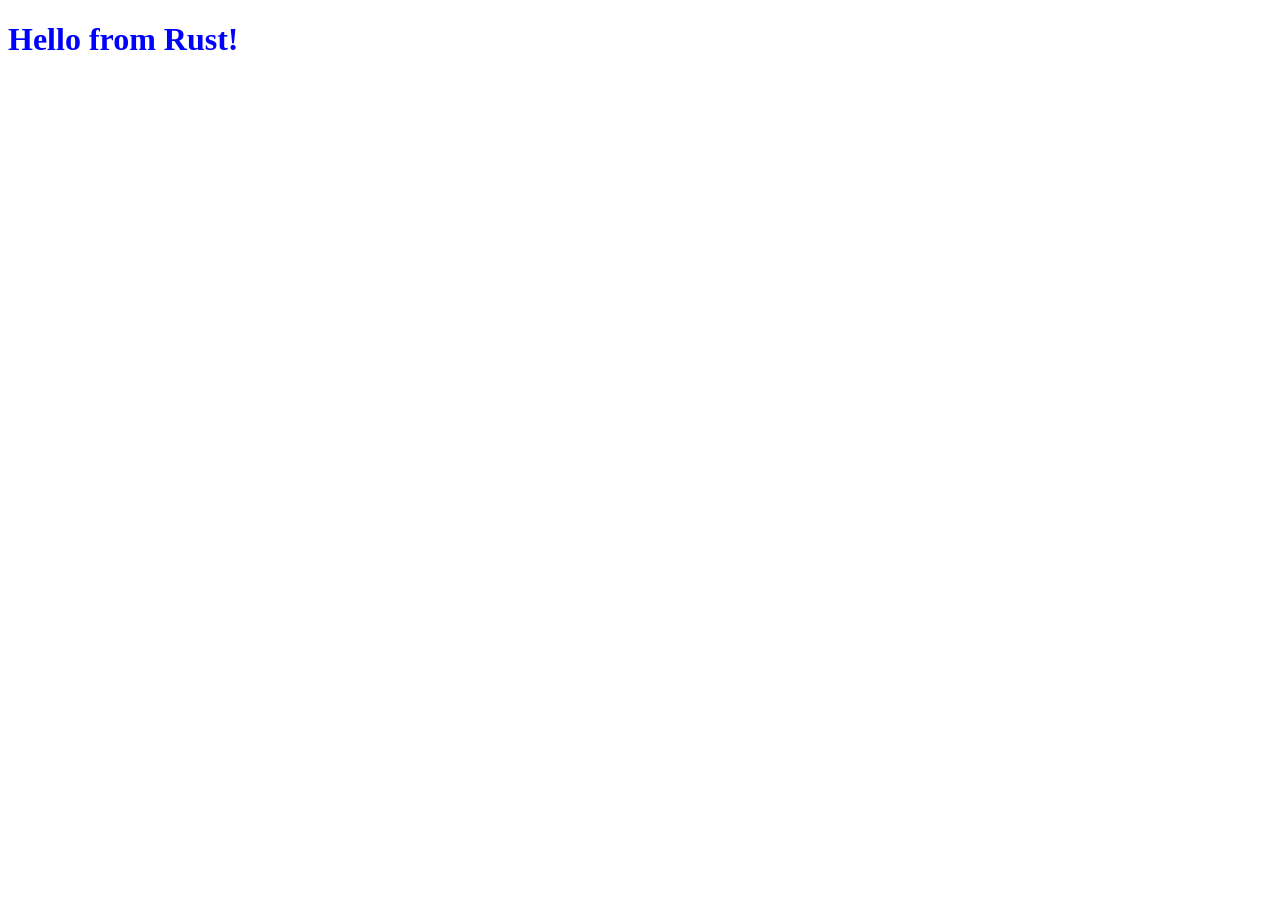
==== public/index.html @ b5e8bcaa "Initial Commit" ====
<!DOCTYPE html>
<html lang="en">
<head>
    <meta charset="UTF-8">
    <meta name="viewport" content="width=device-width, initial-scale=1.0">
    
    <link rel="stylesheet" href="./style.css">
    <title>Document</title>
</head>
<body>
    <h1>Hello from Rust!</h1>
</body>
<script src="./script.js"></script>
</html>
---- public/style.css ----
h1{
    color: blue;
}
p{
    color: red;
}
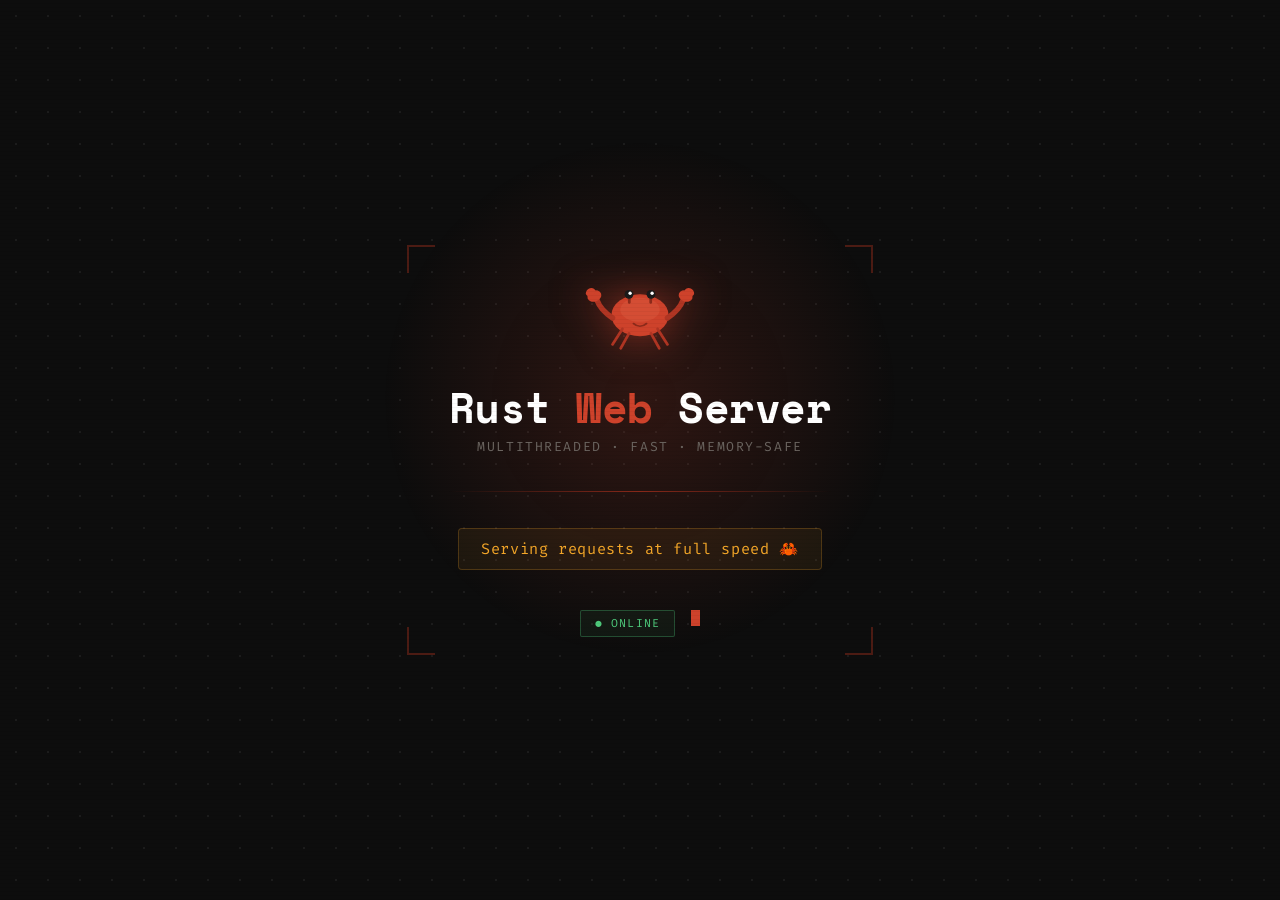
==== commit bc34fe2a: "updated html" ====
--- a/public/index.html
+++ b/public/index.html
@@ -1,14 +1,60 @@
 <!DOCTYPE html>
 <html lang="en">
 <head>
-    <meta charset="UTF-8">
-    <meta name="viewport" content="width=device-width, initial-scale=1.0">
-    
-    <link rel="stylesheet" href="./style.css">
-    <title>Document</title>
+  <meta charset="UTF-8" />
+  <meta name="viewport" content="width=device-width, initial-scale=1.0"/>
+  <title>Rust Web Server</title>
+  <link href="https://fonts.googleapis.com/css2?family=Fira+Code:wght@400;600&family=Space+Mono:wght@400;700&display=swap" rel="stylesheet"/>
+  <link rel="stylesheet" href="style.css"/>
 </head>
 <body>
-    <h1>Hello from Rust!</h1>
+
+<div class="glow"></div>
+
+<div class="card">
+  <div class="bracket tl"></div>
+  <div class="bracket tr"></div>
+  <div class="bracket bl"></div>
+  <div class="bracket br"></div>
+
+  <div class="crab-wrap" title="Ferris the Crab 🦀">
+    <svg viewBox="0 0 200 160" xmlns="http://www.w3.org/2000/svg">
+      <ellipse cx="100" cy="95" rx="52" ry="38" fill="#ce422b"/>
+      <ellipse cx="100" cy="85" rx="36" ry="22" fill="#d9563d" opacity=".55"/>
+      <rect x="78"  y="60" width="5" height="14" rx="2" fill="#8c2a1a"/>
+      <rect x="117" y="60" width="5" height="14" rx="2" fill="#8c2a1a"/>
+      <circle cx="80"  cy="57" r="8" fill="#1a1a1a"/>
+      <circle cx="120" cy="57" r="8" fill="#1a1a1a"/>
+      <circle cx="82"  cy="55" r="3" fill="#fff"/>
+      <circle cx="122" cy="55" r="3" fill="#fff"/>
+      <path d="M50 100 Q28 85 22 68" stroke="#b03523" stroke-width="10" fill="none" stroke-linecap="round"/>
+      <ellipse cx="17" cy="60" rx="13" ry="10" fill="#ce422b" transform="rotate(-20,17,60)"/>
+      <ellipse cx="10" cy="53" rx="9"  ry="7"  fill="#ce422b" transform="rotate(-35,10,53)"/>
+      <path d="M150 100 Q172 85 178 68" stroke="#b03523" stroke-width="10" fill="none" stroke-linecap="round"/>
+      <ellipse cx="183" cy="60" rx="13" ry="10" fill="#ce422b" transform="rotate(20,183,60)"/>
+      <ellipse cx="190" cy="53" rx="9"  ry="7"  fill="#ce422b" transform="rotate(35,190,53)"/>
+      <line x1="68"  y1="120" x2="50"  y2="148" stroke="#b03523" stroke-width="5" stroke-linecap="round"/>
+      <line x1="80"  y1="128" x2="65"  y2="155" stroke="#b03523" stroke-width="5" stroke-linecap="round"/>
+      <line x1="132" y1="120" x2="150" y2="148" stroke="#b03523" stroke-width="5" stroke-linecap="round"/>
+      <line x1="120" y1="128" x2="135" y2="155" stroke="#b03523" stroke-width="5" stroke-linecap="round"/>
+      <path d="M88 110 Q100 120 112 110" stroke="#8c2a1a" stroke-width="3" fill="none" stroke-linecap="round"/>
+    </svg>
+  </div>
+
+  <h1>Rust <span>Web</span> Server</h1>
+  <p class="tagline">Multithreaded · Fast · Memory-safe</p>
+
+  <div class="divider"></div>
+
+  <div class="visitor" id="fallback">Serving requests at full speed 🦀</div>
+
+  <div class="pills">
+    <span class="pill green">● online</span>
+    <span class="cursor"></span>
+  </div>
+</div>
+
+<script src="./script.js"></script>
+
 </body>
-<script src="./script.js"></script>
 </html>
--- a/public/style.css
+++ b/public/style.css
@@ -1,6 +1,244 @@
-h1{
-    color: blue;
-}
-p{
-    color: red;
-}+
+:root {
+  --rust:     #ce422b;
+  --rust-dim: #8c2a1a;
+  --amber:    #f4a729;
+  --bg:       #0d0d0d;
+  --text:     #e8e0d5;
+  --muted:    #6b6560;
+}
+
+*, *::before, *::after { box-sizing: border-box; margin: 0; padding: 0; }
+
+body {
+  font-family: 'Fira Code', monospace;
+  background: var(--bg);
+  color: var(--text);
+  min-height: 100vh;
+  display: flex;
+  flex-direction: column;
+  align-items: center;
+  justify-content: center;
+  overflow: hidden;
+  position: relative;
+}
+
+body::before {
+  content: '';
+  position: fixed;
+  inset: 0;
+  background-image: radial-gradient(circle, #2a2a2a 1px, transparent 1px);
+  background-size: 32px 32px;
+  opacity: .55;
+  pointer-events: none;
+  z-index: 0;
+}
+
+body::after {
+  content: '';
+  position: fixed;
+  inset: 0;
+  background: repeating-linear-gradient(
+    to bottom,
+    transparent,
+    transparent 3px,
+    rgba(0,0,0,.07) 4px
+  );
+  pointer-events: none;
+  z-index: 99;
+}
+
+.glow {
+  position: fixed;
+  top: 50%; left: 50%;
+  transform: translate(-50%, -60%);
+  width: 520px; height: 520px;
+  border-radius: 50%;
+  background: radial-gradient(circle, rgba(206,66,43,.18) 0%, transparent 70%);
+  pointer-events: none;
+  z-index: 0;
+  animation: pulse 4s ease-in-out infinite;
+}
+@keyframes pulse {
+  0%,100% { opacity: .7; transform: translate(-50%,-60%) scale(1); }
+  50%      { opacity: 1;  transform: translate(-50%,-60%) scale(1.08); }
+}
+
+.card {
+  position: relative;
+  z-index: 1;
+  display: flex;
+  flex-direction: column;
+  align-items: center;
+  text-align: center;
+  max-width: 640px;
+  padding: 0 24px;
+}
+
+.bracket {
+  position: absolute;
+  width: 28px; height: 28px;
+  border-color: var(--rust-dim);
+  border-style: solid;
+  opacity: .5;
+}
+.bracket.tl { top: -18px; left: -18px;  border-width: 2px 0 0 2px; }
+.bracket.tr { top: -18px; right: -18px; border-width: 2px 2px 0 0; }
+.bracket.bl { bottom: -18px; left: -18px;  border-width: 0 0 2px 2px; }
+.bracket.br { bottom: -18px; right: -18px; border-width: 0 2px 2px 0; }
+
+.crab-wrap {
+  margin-bottom: 28px;
+  animation: float 3.6s ease-in-out infinite;
+}
+@keyframes float {
+  0%,100% { transform: translateY(0); }
+  50%      { transform: translateY(-10px); }
+}
+.crab-wrap svg {
+  width: 110px;
+  filter: drop-shadow(0 0 18px rgba(206,66,43,.55));
+}
+
+.crab-wrap.lost {
+  animation: wobble 2.4s ease-in-out infinite;
+}
+@keyframes wobble {
+  0%,100% { transform: rotate(-8deg) translateY(0); }
+  50%      { transform: rotate(8deg) translateY(-8px); }
+}
+.crab-wrap.lost svg {
+  filter: drop-shadow(0 0 14px rgba(206,66,43,.35));
+  opacity: .85;
+}
+
+h1 {
+  font-family: 'Space Mono', monospace;
+  font-size: clamp(1.75rem, 5vw, 2.6rem);
+  font-weight: 700;
+  line-height: 1.15;
+  letter-spacing: -0.5px;
+  color: #fff;
+  margin-bottom: 6px;
+}
+h1 span { color: var(--rust); }
+
+.error-code {
+  font-family: 'Space Mono', monospace;
+  font-size: clamp(4.5rem, 18vw, 8rem);
+  font-weight: 700;
+  line-height: 1;
+  color: var(--rust);
+  letter-spacing: -4px;
+  margin-bottom: 4px;
+  text-shadow: 0 0 40px rgba(206,66,43,.4);
+  animation: flicker 6s ease-in-out infinite;
+}
+@keyframes flicker {
+  0%,95%,100% { opacity: 1; }
+  96%          { opacity: .6; }
+  97%          { opacity: 1; }
+  98%          { opacity: .4; }
+  99%          { opacity: 1; }
+}
+
+.tagline {
+  font-size: .82rem;
+  color: var(--muted);
+  letter-spacing: .12em;
+  text-transform: uppercase;
+  margin-bottom: 36px;
+}
+
+.divider {
+  width: 100%;
+  height: 1px;
+  background: linear-gradient(90deg, transparent, var(--rust-dim), transparent);
+  margin-bottom: 36px;
+}
+
+.visitor {
+  font-size: .95rem;
+  color: var(--amber);
+  background: rgba(244,167,41,.07);
+  border: 1px solid rgba(244,167,41,.22);
+  border-radius: 4px;
+  padding: 10px 22px;
+  letter-spacing: .04em;
+}
+
+p strong {
+  font-family: 'Fira Code', monospace;
+  font-size: .95rem;
+  color: var(--amber);
+  background: rgba(244,167,41,.07);
+  border: 1px solid rgba(244,167,41,.22);
+  border-radius: 4px;
+  padding: 10px 22px;
+  display: inline-block;
+  letter-spacing: .04em;
+  margin-top: 36px;
+}
+
+.error-msg {
+  font-size: .9rem;
+  color: var(--muted);
+  max-width: 360px;
+  line-height: 1.7;
+  margin-bottom: 32px;
+}
+.error-msg code {
+  color: var(--rust);
+  background: rgba(206,66,43,.1);
+  padding: 1px 6px;
+  border-radius: 3px;
+}
+
+.back-link {
+  display: inline-flex;
+  align-items: center;
+  gap: 8px;
+  font-size: .82rem;
+  letter-spacing: .1em;
+  text-transform: uppercase;
+  color: var(--text);
+  text-decoration: none;
+  border: 1px solid rgba(232,224,213,.15);
+  border-radius: 3px;
+  padding: 9px 20px;
+  transition: border-color .2s, color .2s;
+}
+.back-link:hover {
+  border-color: var(--rust);
+  color: var(--rust);
+}
+
+.pills {
+  display: flex;
+  gap: 12px;
+  flex-wrap: wrap;
+  justify-content: center;
+  margin-top: 40px;
+}
+.pill {
+  font-size: .72rem;
+  letter-spacing: .1em;
+  text-transform: uppercase;
+  padding: 5px 14px;
+  border-radius: 2px;
+  border: 1px solid;
+}
+.pill.green  { color: #4ec97b; border-color: rgba(78,201,123,.3);  background: rgba(78,201,123,.06); }
+.pill.blue   { color: #5eadf7; border-color: rgba(94,173,247,.3);  background: rgba(94,173,247,.06); }
+.pill.orange { color: var(--rust); border-color: rgba(206,66,43,.35); background: rgba(206,66,43,.07); }
+.pill.red    { color: #f76e5e; border-color: rgba(247,110,94,.3);  background: rgba(247,110,94,.06); }
+
+.cursor {
+  display: inline-block;
+  width: 9px; height: 16px;
+  background: var(--rust);
+  margin-left: 4px;
+  vertical-align: middle;
+  animation: blink .9s step-end infinite;
+}
+@keyframes blink { 0%,100%{opacity:1} 50%{opacity:0} }
